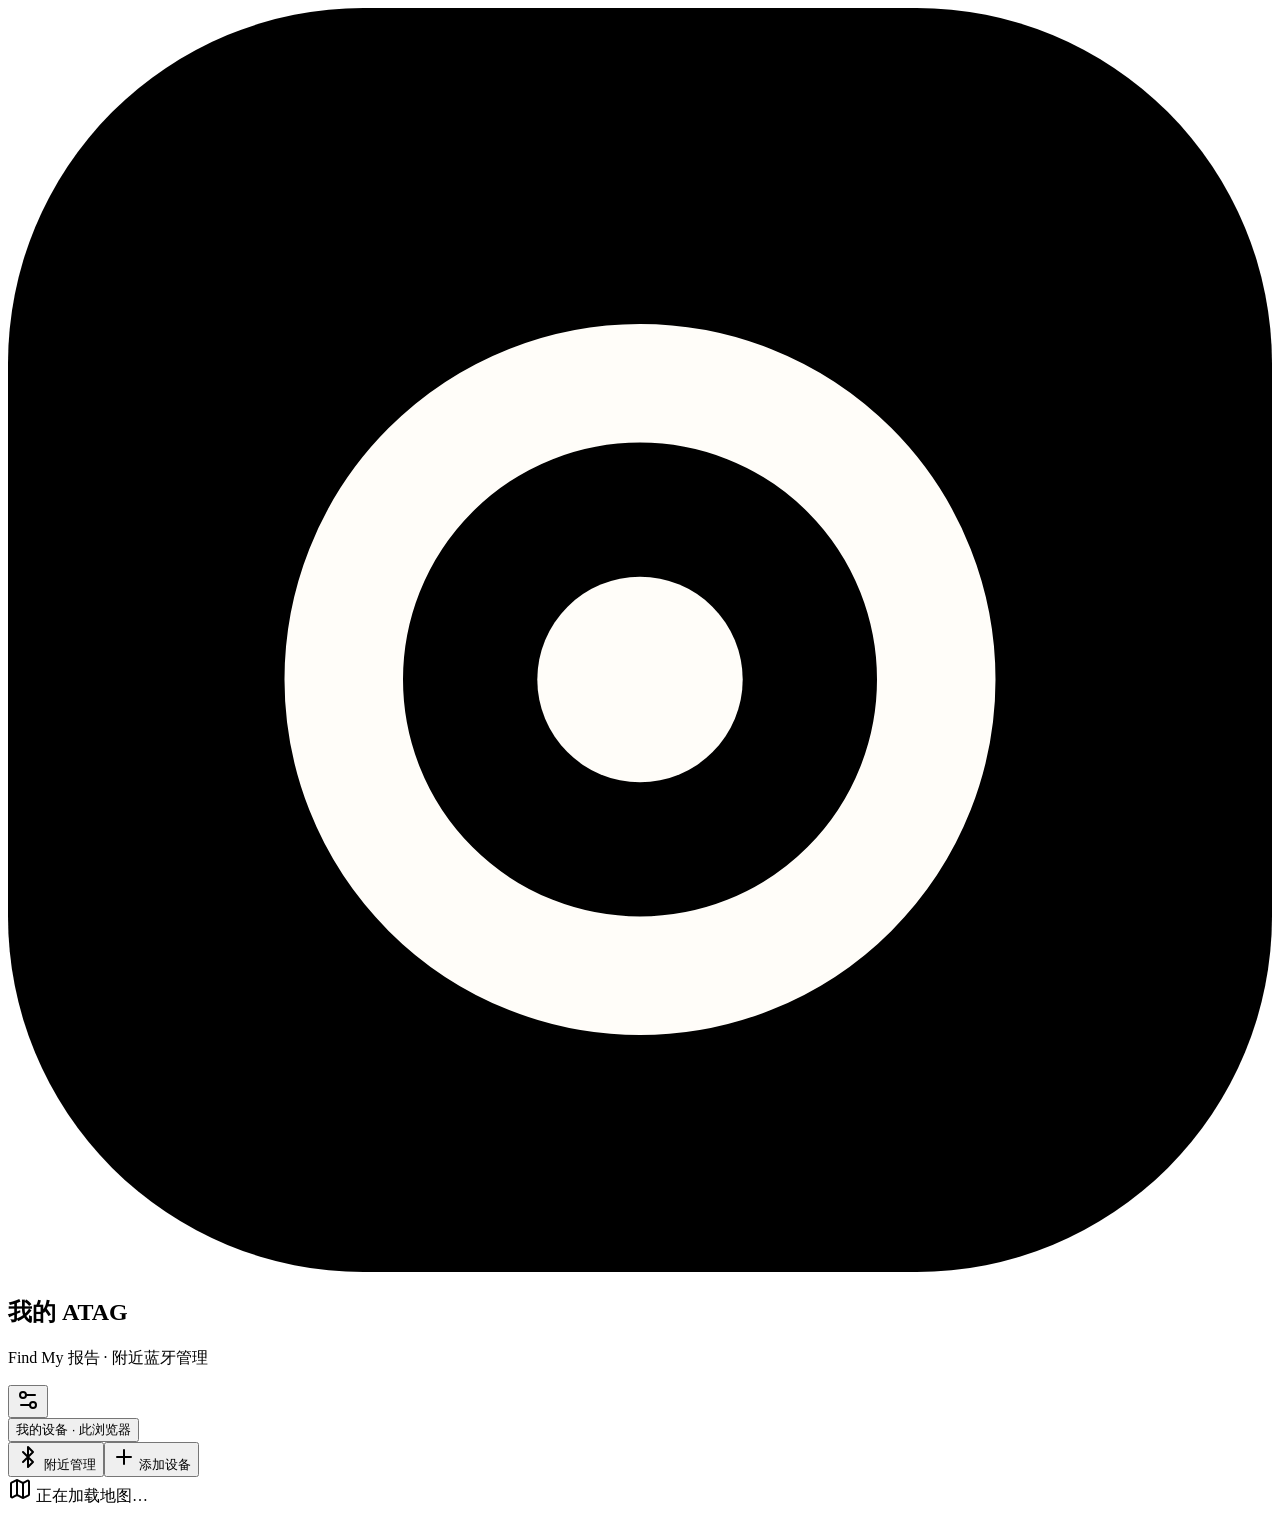
==== index.html @ 6f137159 "Deploy ATAG web app" ====
<!DOCTYPE html><html lang="zh-CN"><head><meta charSet="utf-8"/><meta name="viewport" content="width=device-width, initial-scale=1, viewport-fit=cover"/><link rel="stylesheet" href="/atag-pages/_next/static/chunks/0wrelt9ygqwjx.css" data-precedence="next"/><link rel="preload" as="script" fetchPriority="low" href="/atag-pages/_next/static/chunks/1inwntv0b4r-7.js"/><script src="/atag-pages/_next/static/chunks/3v2bp8_n-8gwi.js" async=""></script><script src="/atag-pages/_next/static/chunks/1mh6a-0e61pyc.js" async=""></script><script src="/atag-pages/_next/static/chunks/turbopack-0-n6zw86fvzth.js" async=""></script><script src="/atag-pages/_next/static/chunks/3fntmmi971322.js" async=""></script><script src="/atag-pages/_next/static/chunks/16djmba0nogy5.js" async=""></script><script src="/atag-pages/_next/static/chunks/20r5vywcfy02c.js" async=""></script><meta name="theme-color" content="#f3efe7"/><title>ATAG · 我的设备</title><meta name="description" content="管理自己的 ATAG：在地图上查看 Find My 位置报告，并通过附近蓝牙辨认、配置和管理 Tag。"/><link rel="shortcut icon" href="/atag-pages/favicon.svg"/><link rel="icon" href="/atag-pages/favicon.svg"/><script src="/atag-pages/_next/static/chunks/0cz1d0mv5g_q7.js" noModule=""></script></head><body class="antialiased"><div hidden=""><!--$--><!--/$--></div><div class="flex h-dvh overflow-hidden bg-paper text-ink"><aside class="flex w-[340px] shrink-0 flex-col border-r border-line xl:w-[360px]" aria-label="设备列表"><header class="flex items-center gap-2.5 px-4 pb-3 pt-4"><svg viewBox="0 0 32 32" aria-hidden="true" class="size-8"><rect width="32" height="32" rx="9" fill="var(--persimmon)"></rect><circle cx="16" cy="17" r="7.5" fill="none" stroke="#fffdf9" stroke-width="3"></circle><circle cx="16" cy="17" r="2.6" fill="#fffdf9"></circle><circle cx="24.5" cy="7.5" r="2" fill="var(--ink)"></circle></svg><div class="min-w-0 flex-1"><h1 class="text-[17px] font-semibold leading-tight tracking-tight">我的 ATAG</h1><p class="text-[12px] text-ink-faint">Find My 报告 · 附近蓝牙管理</p></div><button data-slot="button" data-variant="ghost" data-size="icon-sm" class="inline-flex shrink-0 items-center justify-center gap-2 rounded-md text-sm font-medium whitespace-nowrap transition-all outline-none focus-visible:border-ring focus-visible:ring-[3px] focus-visible:ring-ring/50 disabled:pointer-events-none disabled:opacity-50 aria-invalid:border-destructive aria-invalid:ring-destructive/20 dark:aria-invalid:ring-destructive/40 [&amp;_svg]:pointer-events-none [&amp;_svg]:shrink-0 [&amp;_svg:not([class*=&#x27;size-&#x27;])]:size-4 hover:bg-accent hover:text-accent-foreground dark:hover:bg-accent/50 size-8" aria-label="设置" title="设置"><svg xmlns="http://www.w3.org/2000/svg" width="24" height="24" viewBox="0 0 24 24" fill="none" stroke="currentColor" stroke-width="2" stroke-linecap="round" stroke-linejoin="round" class="lucide lucide-settings2 lucide-settings-2" aria-hidden="true"><path d="M14 17H5"></path><path d="M19 7h-9"></path><circle cx="17" cy="17" r="3"></circle><circle cx="7" cy="7" r="3"></circle></svg></button></header><div class="flex items-center justify-between gap-2 px-4 pb-2"><button type="button" class="flex items-center gap-1 rounded-full" aria-label="数据与刷新状态，打开设置"><span class="inline-flex h-6 shrink-0 items-center gap-1.5 rounded-full px-2.5 text-xs font-medium whitespace-nowrap bg-muted text-ink-soft">我的设备 · 此浏览器</span></button></div><div class="flex min-h-0 flex-1 flex-col"><div class="min-h-0 flex-1 overflow-y-auto scrollbar-thin"><div class="space-y-2 px-3 py-2" aria-busy="true" aria-label="正在载入设备"><div class="flex items-center gap-3 rounded-xl p-2.5"><span class="size-9 animate-pulse rounded-[10px] bg-muted"></span><span class="flex-1 space-y-2"><span class="block h-3 w-2/5 animate-pulse rounded bg-muted"></span><span class="block h-2.5 w-3/5 animate-pulse rounded bg-muted"></span></span></div><div class="flex items-center gap-3 rounded-xl p-2.5"><span class="size-9 animate-pulse rounded-[10px] bg-muted"></span><span class="flex-1 space-y-2"><span class="block h-3 w-2/5 animate-pulse rounded bg-muted"></span><span class="block h-2.5 w-3/5 animate-pulse rounded bg-muted"></span></span></div><div class="flex items-center gap-3 rounded-xl p-2.5"><span class="size-9 animate-pulse rounded-[10px] bg-muted"></span><span class="flex-1 space-y-2"><span class="block h-3 w-2/5 animate-pulse rounded bg-muted"></span><span class="block h-2.5 w-3/5 animate-pulse rounded bg-muted"></span></span></div></div></div></div><div class="grid grid-cols-2 gap-2 border-t border-line p-3"><button data-slot="button" data-variant="default" data-size="default" class="inline-flex shrink-0 items-center justify-center gap-2 rounded-md text-sm font-medium whitespace-nowrap transition-all outline-none focus-visible:border-ring focus-visible:ring-[3px] focus-visible:ring-ring/50 disabled:pointer-events-none disabled:opacity-50 aria-invalid:border-destructive aria-invalid:ring-destructive/20 dark:aria-invalid:ring-destructive/40 [&amp;_svg]:pointer-events-none [&amp;_svg]:shrink-0 [&amp;_svg:not([class*=&#x27;size-&#x27;])]:size-4 h-9 px-4 py-2 has-[&gt;svg]:px-3 bg-persimmon text-white hover:bg-persimmon-ink"><svg xmlns="http://www.w3.org/2000/svg" width="24" height="24" viewBox="0 0 24 24" fill="none" stroke="currentColor" stroke-width="2" stroke-linecap="round" stroke-linejoin="round" class="lucide lucide-bluetooth" aria-hidden="true"><path d="m7 7 10 10-5 5V2l5 5L7 17"></path></svg> 附近管理</button><button data-slot="button" data-variant="outline" data-size="default" class="inline-flex shrink-0 items-center justify-center gap-2 rounded-md text-sm font-medium whitespace-nowrap transition-all outline-none focus-visible:border-ring focus-visible:ring-[3px] focus-visible:ring-ring/50 disabled:pointer-events-none disabled:opacity-50 aria-invalid:border-destructive aria-invalid:ring-destructive/20 dark:aria-invalid:ring-destructive/40 [&amp;_svg]:pointer-events-none [&amp;_svg]:shrink-0 [&amp;_svg:not([class*=&#x27;size-&#x27;])]:size-4 border shadow-xs hover:bg-accent hover:text-accent-foreground dark:border-input dark:bg-input/30 dark:hover:bg-input/50 h-9 px-4 py-2 has-[&gt;svg]:px-3 bg-card"><svg xmlns="http://www.w3.org/2000/svg" width="24" height="24" viewBox="0 0 24 24" fill="none" stroke="currentColor" stroke-width="2" stroke-linecap="round" stroke-linejoin="round" class="lucide lucide-plus" aria-hidden="true"><path d="M5 12h14"></path><path d="M12 5v14"></path></svg> 添加设备</button></div></aside><main class="relative min-w-0 flex-1"><div class="relative isolate h-full w-full overflow-hidden bg-paper-deep"><div class="atag-map absolute inset-0 z-0" role="region" aria-label="设备位置地图"></div><div class="absolute inset-0 grid place-items-center text-sm text-ink-soft"><span class="inline-flex items-center gap-2"><svg xmlns="http://www.w3.org/2000/svg" width="24" height="24" viewBox="0 0 24 24" fill="none" stroke="currentColor" stroke-width="2" stroke-linecap="round" stroke-linejoin="round" class="lucide lucide-map size-4 animate-pulse" aria-hidden="true"><path d="M14.106 5.553a2 2 0 0 0 1.788 0l3.659-1.83A1 1 0 0 1 21 4.619v12.764a1 1 0 0 1-.553.894l-4.553 2.277a2 2 0 0 1-1.788 0l-4.212-2.106a2 2 0 0 0-1.788 0l-3.659 1.83A1 1 0 0 1 3 19.381V6.618a1 1 0 0 1 .553-.894l4.553-2.277a2 2 0 0 1 1.788 0z"></path><path d="M15 5.764v15"></path><path d="M9 3.236v15"></path></svg> 正在加载地图…</span></div></div></main></div><section aria-label="Notifications alt+T" tabindex="-1" aria-live="polite" aria-relevant="additions text" aria-atomic="false" data-react-aria-top-layer="true"></section><!--$--><!--/$--><script src="/atag-pages/_next/static/chunks/1inwntv0b4r-7.js" id="_R_" async=""></script><script>(self.__next_f=self.__next_f||[]).push([0])</script><script>self.__next_f.push([1,"1:\"$Sreact.fragment\"\n2:I[39756,[\"/atag-pages/_next/static/chunks/3fntmmi971322.js\"],\"default\"]\n3:I[37457,[\"/atag-pages/_next/static/chunks/3fntmmi971322.js\"],\"default\"]\n4:I[93240,[\"/atag-pages/_next/static/chunks/3fntmmi971322.js\",\"/atag-pages/_next/static/chunks/16djmba0nogy5.js\",\"/atag-pages/_next/static/chunks/20r5vywcfy02c.js\"],\"AtagApp\"]\n5:I[97367,[\"/atag-pages/_next/static/chunks/3fntmmi971322.js\"],\"OutletBoundary\"]\n6:\"$Sreact.suspense\"\n8:I[97367,[\"/atag-pages/_next/static/chunks/3fntmmi971322.js\"],\"ViewportBoundary\"]\na:I[97367,[\"/atag-pages/_next/static/chunks/3fntmmi971322.js\"],\"MetadataBoundary\"]\nc:I[68027,[\"/atag-pages/_next/static/chunks/3fntmmi971322.js\"],\"default\",1]\n:HL[\"/atag-pages/_next/static/chunks/0wrelt9ygqwjx.css\",\"style\"]\n"])</script><script>self.__next_f.push([1,"0:{\"P\":null,\"c\":[\"\",\"\"],\"q\":\"\",\"i\":false,\"f\":[[[\"\",{\"children\":[\"__PAGE__\",{},\"$undefined\",\"$undefined\",4608]},\"$undefined\",\"$undefined\",4624],[[\"$\",\"$1\",\"c\",{\"children\":[[[\"$\",\"link\",\"0\",{\"rel\":\"stylesheet\",\"href\":\"/atag-pages/_next/static/chunks/0wrelt9ygqwjx.css\",\"precedence\":\"next\",\"crossOrigin\":\"$undefined\",\"nonce\":\"$undefined\"}],[\"$\",\"script\",\"script-0\",{\"src\":\"/atag-pages/_next/static/chunks/3fntmmi971322.js\",\"async\":true,\"nonce\":\"$undefined\"}]],[\"$\",\"html\",null,{\"lang\":\"zh-CN\",\"children\":[\"$\",\"body\",null,{\"className\":\"antialiased\",\"children\":[\"$\",\"$L2\",null,{\"parallelRouterKey\":\"children\",\"error\":\"$undefined\",\"errorStyles\":\"$undefined\",\"errorScripts\":\"$undefined\",\"template\":[\"$\",\"$L3\",null,{}],\"templateStyles\":\"$undefined\",\"templateScripts\":\"$undefined\",\"notFound\":[[[\"$\",\"title\",null,{\"children\":\"404: This page could not be found.\"}],[\"$\",\"div\",null,{\"style\":{\"fontFamily\":\"system-ui,\\\"Segoe UI\\\",Roboto,Helvetica,Arial,sans-serif,\\\"Apple Color Emoji\\\",\\\"Segoe UI Emoji\\\"\",\"height\":\"100vh\",\"textAlign\":\"center\",\"display\":\"flex\",\"flexDirection\":\"column\",\"alignItems\":\"center\",\"justifyContent\":\"center\"},\"children\":[\"$\",\"div\",null,{\"children\":[[\"$\",\"style\",null,{\"dangerouslySetInnerHTML\":{\"__html\":\"body{color:#000;background:#fff;margin:0}.next-error-h1{border-right:1px solid rgba(0,0,0,.3)}@media (prefers-color-scheme:dark){body{color:#fff;background:#000}.next-error-h1{border-right:1px solid rgba(255,255,255,.3)}}\"}}],[\"$\",\"h1\",null,{\"className\":\"next-error-h1\",\"style\":{\"display\":\"inline-block\",\"margin\":\"0 20px 0 0\",\"padding\":\"0 23px 0 0\",\"fontSize\":24,\"fontWeight\":500,\"verticalAlign\":\"top\",\"lineHeight\":\"49px\"},\"children\":404}],[\"$\",\"div\",null,{\"style\":{\"display\":\"inline-block\"},\"children\":[\"$\",\"h2\",null,{\"style\":{\"fontSize\":14,\"fontWeight\":400,\"lineHeight\":\"49px\",\"margin\":0},\"children\":\"This page could not be found.\"}]}]]}]}]],[]],\"forbidden\":\"$undefined\",\"unauthorized\":\"$undefined\"}]}]}]]}],{\"children\":[[\"$\",\"$1\",\"c\",{\"children\":[[\"$\",\"$L4\",null,{}],[[\"$\",\"script\",\"script-0\",{\"src\":\"/atag-pages/_next/static/chunks/16djmba0nogy5.js\",\"async\":true,\"nonce\":\"$undefined\"}],[\"$\",\"script\",\"script-1\",{\"src\":\"/atag-pages/_next/static/chunks/20r5vywcfy02c.js\",\"async\":true,\"nonce\":\"$undefined\"}]],[\"$\",\"$L5\",null,{\"children\":[\"$\",\"$6\",null,{\"name\":\"Next.MetadataOutlet\",\"children\":\"$@7\"}]}]]}],{},null,false,null]},null,false,null],[\"$\",\"$1\",\"h\",{\"children\":[null,[\"$\",\"$L8\",null,{\"children\":\"$L9\"}],[\"$\",\"div\",null,{\"hidden\":true,\"children\":[\"$\",\"$La\",null,{\"children\":[\"$\",\"$6\",null,{\"name\":\"Next.Metadata\",\"children\":\"$Lb\"}]}]}],null]}],false]],\"m\":\"$undefined\",\"G\":[\"$c\",[[\"$\",\"link\",\"0\",{\"rel\":\"stylesheet\",\"href\":\"/atag-pages/_next/static/chunks/0wrelt9ygqwjx.css\",\"precedence\":\"next\",\"crossOrigin\":\"$undefined\",\"nonce\":\"$undefined\"}]]],\"S\":true,\"h\":null,\"r\":\"$undefined\",\"s\":\"$undefined\",\"a\":\"$undefined\",\"l\":\"$undefined\",\"p\":\"$undefined\",\"d\":\"$undefined\",\"b\":\"soEgmZu-Zek5198IyoVCa\"}\n"])</script><script>self.__next_f.push([1,"9:[[\"$\",\"meta\",\"0\",{\"charSet\":\"utf-8\"}],[\"$\",\"meta\",\"1\",{\"name\":\"viewport\",\"content\":\"width=device-width, initial-scale=1, viewport-fit=cover\"}],[\"$\",\"meta\",\"2\",{\"name\":\"theme-color\",\"content\":\"#f3efe7\"}]]\n"])</script><script>self.__next_f.push([1,"d:I[27201,[\"/atag-pages/_next/static/chunks/3fntmmi971322.js\"],\"IconMark\"]\n7:null\nb:[[\"$\",\"title\",\"0\",{\"children\":\"ATAG · 我的设备\"}],[\"$\",\"meta\",\"1\",{\"name\":\"description\",\"content\":\"管理自己的 ATAG：在地图上查看 Find My 位置报告，并通过附近蓝牙辨认、配置和管理 Tag。\"}],[\"$\",\"link\",\"2\",{\"rel\":\"shortcut icon\",\"href\":\"/atag-pages/favicon.svg\"}],[\"$\",\"link\",\"3\",{\"rel\":\"icon\",\"href\":\"/atag-pages/favicon.svg\"}],[\"$\",\"$Ld\",\"4\",{}]]\n"])</script></body></html>
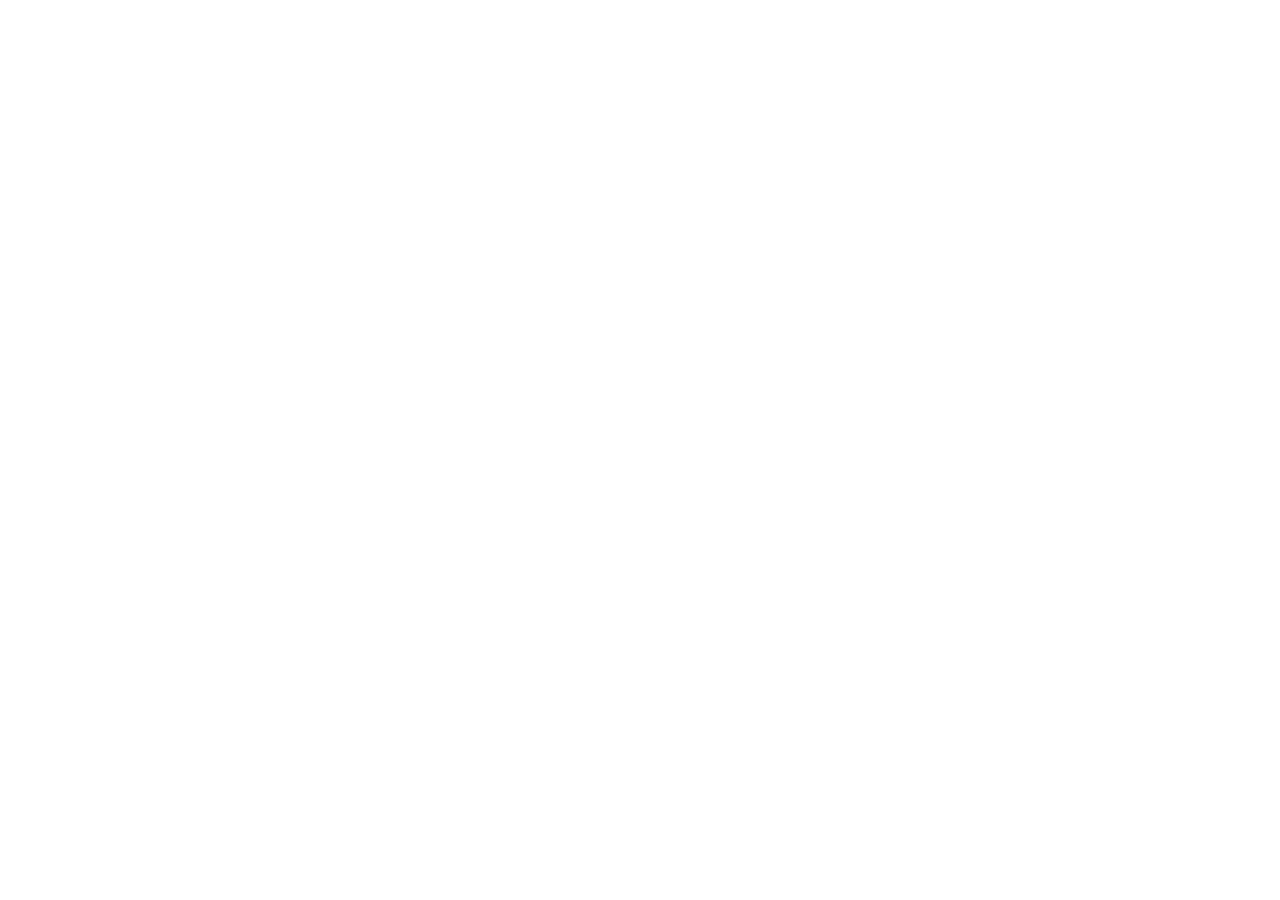
==== commit c1afbe14: "Redirect to the ATAG repository's Pages site" ====
--- a/index.html
+++ b/index.html
@@ -1 +1,13 @@
-<!DOCTYPE html><html lang="zh-CN"><head><meta charSet="utf-8"/><meta name="viewport" content="width=device-width, initial-scale=1, viewport-fit=cover"/><link rel="stylesheet" href="/atag-pages/_next/static/chunks/0wrelt9ygqwjx.css" data-precedence="next"/><link rel="preload" as="script" fetchPriority="low" href="/atag-pages/_next/static/chunks/1inwntv0b4r-7.js"/><script src="/atag-pages/_next/static/chunks/3v2bp8_n-8gwi.js" async=""></script><script src="/atag-pages/_next/static/chunks/1mh6a-0e61pyc.js" async=""></script><script src="/atag-pages/_next/static/chunks/turbopack-0-n6zw86fvzth.js" async=""></script><script src="/atag-pages/_next/static/chunks/3fntmmi971322.js" async=""></script><script src="/atag-pages/_next/static/chunks/16djmba0nogy5.js" async=""></script><script src="/atag-pages/_next/static/chunks/20r5vywcfy02c.js" async=""></script><meta name="theme-color" content="#f3efe7"/><title>ATAG · 我的设备</title><meta name="description" content="管理自己的 ATAG：在地图上查看 Find My 位置报告，并通过附近蓝牙辨认、配置和管理 Tag。"/><link rel="shortcut icon" href="/atag-pages/favicon.svg"/><link rel="icon" href="/atag-pages/favicon.svg"/><script src="/atag-pages/_next/static/chunks/0cz1d0mv5g_q7.js" noModule=""></script></head><body class="antialiased"><div hidden=""><!--$--><!--/$--></div><div class="flex h-dvh overflow-hidden bg-paper text-ink"><aside class="flex w-[340px] shrink-0 flex-col border-r border-line xl:w-[360px]" aria-label="设备列表"><header class="flex items-center gap-2.5 px-4 pb-3 pt-4"><svg viewBox="0 0 32 32" aria-hidden="true" class="size-8"><rect width="32" height="32" rx="9" fill="var(--persimmon)"></rect><circle cx="16" cy="17" r="7.5" fill="none" stroke="#fffdf9" stroke-width="3"></circle><circle cx="16" cy="17" r="2.6" fill="#fffdf9"></circle><circle cx="24.5" cy="7.5" r="2" fill="var(--ink)"></circle></svg><div class="min-w-0 flex-1"><h1 class="text-[17px] font-semibold leading-tight tracking-tight">我的 ATAG</h1><p class="text-[12px] text-ink-faint">Find My 报告 · 附近蓝牙管理</p></div><button data-slot="button" data-variant="ghost" data-size="icon-sm" class="inline-flex shrink-0 items-center justify-center gap-2 rounded-md text-sm font-medium whitespace-nowrap transition-all outline-none focus-visible:border-ring focus-visible:ring-[3px] focus-visible:ring-ring/50 disabled:pointer-events-none disabled:opacity-50 aria-invalid:border-destructive aria-invalid:ring-destructive/20 dark:aria-invalid:ring-destructive/40 [&amp;_svg]:pointer-events-none [&amp;_svg]:shrink-0 [&amp;_svg:not([class*=&#x27;size-&#x27;])]:size-4 hover:bg-accent hover:text-accent-foreground dark:hover:bg-accent/50 size-8" aria-label="设置" title="设置"><svg xmlns="http://www.w3.org/2000/svg" width="24" height="24" viewBox="0 0 24 24" fill="none" stroke="currentColor" stroke-width="2" stroke-linecap="round" stroke-linejoin="round" class="lucide lucide-settings2 lucide-settings-2" aria-hidden="true"><path d="M14 17H5"></path><path d="M19 7h-9"></path><circle cx="17" cy="17" r="3"></circle><circle cx="7" cy="7" r="3"></circle></svg></button></header><div class="flex items-center justify-between gap-2 px-4 pb-2"><button type="button" class="flex items-center gap-1 rounded-full" aria-label="数据与刷新状态，打开设置"><span class="inline-flex h-6 shrink-0 items-center gap-1.5 rounded-full px-2.5 text-xs font-medium whitespace-nowrap bg-muted text-ink-soft">我的设备 · 此浏览器</span></button></div><div class="flex min-h-0 flex-1 flex-col"><div class="min-h-0 flex-1 overflow-y-auto scrollbar-thin"><div class="space-y-2 px-3 py-2" aria-busy="true" aria-label="正在载入设备"><div class="flex items-center gap-3 rounded-xl p-2.5"><span class="size-9 animate-pulse rounded-[10px] bg-muted"></span><span class="flex-1 space-y-2"><span class="block h-3 w-2/5 animate-pulse rounded bg-muted"></span><span class="block h-2.5 w-3/5 animate-pulse rounded bg-muted"></span></span></div><div class="flex items-center gap-3 rounded-xl p-2.5"><span class="size-9 animate-pulse rounded-[10px] bg-muted"></span><span class="flex-1 space-y-2"><span class="block h-3 w-2/5 animate-pulse rounded bg-muted"></span><span class="block h-2.5 w-3/5 animate-pulse rounded bg-muted"></span></span></div><div class="flex items-center gap-3 rounded-xl p-2.5"><span class="size-9 animate-pulse rounded-[10px] bg-muted"></span><span class="flex-1 space-y-2"><span class="block h-3 w-2/5 animate-pulse rounded bg-muted"></span><span class="block h-2.5 w-3/5 animate-pulse rounded bg-muted"></span></span></div></div></div></div><div class="grid grid-cols-2 gap-2 border-t border-line p-3"><button data-slot="button" data-variant="default" data-size="default" class="inline-flex shrink-0 items-center justify-center gap-2 rounded-md text-sm font-medium whitespace-nowrap transition-all outline-none focus-visible:border-ring focus-visible:ring-[3px] focus-visible:ring-ring/50 disabled:pointer-events-none disabled:opacity-50 aria-invalid:border-destructive aria-invalid:ring-destructive/20 dark:aria-invalid:ring-destructive/40 [&amp;_svg]:pointer-events-none [&amp;_svg]:shrink-0 [&amp;_svg:not([class*=&#x27;size-&#x27;])]:size-4 h-9 px-4 py-2 has-[&gt;svg]:px-3 bg-persimmon text-white hover:bg-persimmon-ink"><svg xmlns="http://www.w3.org/2000/svg" width="24" height="24" viewBox="0 0 24 24" fill="none" stroke="currentColor" stroke-width="2" stroke-linecap="round" stroke-linejoin="round" class="lucide lucide-bluetooth" aria-hidden="true"><path d="m7 7 10 10-5 5V2l5 5L7 17"></path></svg> 附近管理</button><button data-slot="button" data-variant="outline" data-size="default" class="inline-flex shrink-0 items-center justify-center gap-2 rounded-md text-sm font-medium whitespace-nowrap transition-all outline-none focus-visible:border-ring focus-visible:ring-[3px] focus-visible:ring-ring/50 disabled:pointer-events-none disabled:opacity-50 aria-invalid:border-destructive aria-invalid:ring-destructive/20 dark:aria-invalid:ring-destructive/40 [&amp;_svg]:pointer-events-none [&amp;_svg]:shrink-0 [&amp;_svg:not([class*=&#x27;size-&#x27;])]:size-4 border shadow-xs hover:bg-accent hover:text-accent-foreground dark:border-input dark:bg-input/30 dark:hover:bg-input/50 h-9 px-4 py-2 has-[&gt;svg]:px-3 bg-card"><svg xmlns="http://www.w3.org/2000/svg" width="24" height="24" viewBox="0 0 24 24" fill="none" stroke="currentColor" stroke-width="2" stroke-linecap="round" stroke-linejoin="round" class="lucide lucide-plus" aria-hidden="true"><path d="M5 12h14"></path><path d="M12 5v14"></path></svg> 添加设备</button></div></aside><main class="relative min-w-0 flex-1"><div class="relative isolate h-full w-full overflow-hidden bg-paper-deep"><div class="atag-map absolute inset-0 z-0" role="region" aria-label="设备位置地图"></div><div class="absolute inset-0 grid place-items-center text-sm text-ink-soft"><span class="inline-flex items-center gap-2"><svg xmlns="http://www.w3.org/2000/svg" width="24" height="24" viewBox="0 0 24 24" fill="none" stroke="currentColor" stroke-width="2" stroke-linecap="round" stroke-linejoin="round" class="lucide lucide-map size-4 animate-pulse" aria-hidden="true"><path d="M14.106 5.553a2 2 0 0 0 1.788 0l3.659-1.83A1 1 0 0 1 21 4.619v12.764a1 1 0 0 1-.553.894l-4.553 2.277a2 2 0 0 1-1.788 0l-4.212-2.106a2 2 0 0 0-1.788 0l-3.659 1.83A1 1 0 0 1 3 19.381V6.618a1 1 0 0 1 .553-.894l4.553-2.277a2 2 0 0 1 1.788 0z"></path><path d="M15 5.764v15"></path><path d="M9 3.236v15"></path></svg> 正在加载地图…</span></div></div></main></div><section aria-label="Notifications alt+T" tabindex="-1" aria-live="polite" aria-relevant="additions text" aria-atomic="false" data-react-aria-top-layer="true"></section><!--$--><!--/$--><script src="/atag-pages/_next/static/chunks/1inwntv0b4r-7.js" id="_R_" async=""></script><script>(self.__next_f=self.__next_f||[]).push([0])</script><script>self.__next_f.push([1,"1:\"$Sreact.fragment\"\n2:I[39756,[\"/atag-pages/_next/static/chunks/3fntmmi971322.js\"],\"default\"]\n3:I[37457,[\"/atag-pages/_next/static/chunks/3fntmmi971322.js\"],\"default\"]\n4:I[93240,[\"/atag-pages/_next/static/chunks/3fntmmi971322.js\",\"/atag-pages/_next/static/chunks/16djmba0nogy5.js\",\"/atag-pages/_next/static/chunks/20r5vywcfy02c.js\"],\"AtagApp\"]\n5:I[97367,[\"/atag-pages/_next/static/chunks/3fntmmi971322.js\"],\"OutletBoundary\"]\n6:\"$Sreact.suspense\"\n8:I[97367,[\"/atag-pages/_next/static/chunks/3fntmmi971322.js\"],\"ViewportBoundary\"]\na:I[97367,[\"/atag-pages/_next/static/chunks/3fntmmi971322.js\"],\"MetadataBoundary\"]\nc:I[68027,[\"/atag-pages/_next/static/chunks/3fntmmi971322.js\"],\"default\",1]\n:HL[\"/atag-pages/_next/static/chunks/0wrelt9ygqwjx.css\",\"style\"]\n"])</script><script>self.__next_f.push([1,"0:{\"P\":null,\"c\":[\"\",\"\"],\"q\":\"\",\"i\":false,\"f\":[[[\"\",{\"children\":[\"__PAGE__\",{},\"$undefined\",\"$undefined\",4608]},\"$undefined\",\"$undefined\",4624],[[\"$\",\"$1\",\"c\",{\"children\":[[[\"$\",\"link\",\"0\",{\"rel\":\"stylesheet\",\"href\":\"/atag-pages/_next/static/chunks/0wrelt9ygqwjx.css\",\"precedence\":\"next\",\"crossOrigin\":\"$undefined\",\"nonce\":\"$undefined\"}],[\"$\",\"script\",\"script-0\",{\"src\":\"/atag-pages/_next/static/chunks/3fntmmi971322.js\",\"async\":true,\"nonce\":\"$undefined\"}]],[\"$\",\"html\",null,{\"lang\":\"zh-CN\",\"children\":[\"$\",\"body\",null,{\"className\":\"antialiased\",\"children\":[\"$\",\"$L2\",null,{\"parallelRouterKey\":\"children\",\"error\":\"$undefined\",\"errorStyles\":\"$undefined\",\"errorScripts\":\"$undefined\",\"template\":[\"$\",\"$L3\",null,{}],\"templateStyles\":\"$undefined\",\"templateScripts\":\"$undefined\",\"notFound\":[[[\"$\",\"title\",null,{\"children\":\"404: This page could not be found.\"}],[\"$\",\"div\",null,{\"style\":{\"fontFamily\":\"system-ui,\\\"Segoe UI\\\",Roboto,Helvetica,Arial,sans-serif,\\\"Apple Color Emoji\\\",\\\"Segoe UI Emoji\\\"\",\"height\":\"100vh\",\"textAlign\":\"center\",\"display\":\"flex\",\"flexDirection\":\"column\",\"alignItems\":\"center\",\"justifyContent\":\"center\"},\"children\":[\"$\",\"div\",null,{\"children\":[[\"$\",\"style\",null,{\"dangerouslySetInnerHTML\":{\"__html\":\"body{color:#000;background:#fff;margin:0}.next-error-h1{border-right:1px solid rgba(0,0,0,.3)}@media (prefers-color-scheme:dark){body{color:#fff;background:#000}.next-error-h1{border-right:1px solid rgba(255,255,255,.3)}}\"}}],[\"$\",\"h1\",null,{\"className\":\"next-error-h1\",\"style\":{\"display\":\"inline-block\",\"margin\":\"0 20px 0 0\",\"padding\":\"0 23px 0 0\",\"fontSize\":24,\"fontWeight\":500,\"verticalAlign\":\"top\",\"lineHeight\":\"49px\"},\"children\":404}],[\"$\",\"div\",null,{\"style\":{\"display\":\"inline-block\"},\"children\":[\"$\",\"h2\",null,{\"style\":{\"fontSize\":14,\"fontWeight\":400,\"lineHeight\":\"49px\",\"margin\":0},\"children\":\"This page could not be found.\"}]}]]}]}]],[]],\"forbidden\":\"$undefined\",\"unauthorized\":\"$undefined\"}]}]}]]}],{\"children\":[[\"$\",\"$1\",\"c\",{\"children\":[[\"$\",\"$L4\",null,{}],[[\"$\",\"script\",\"script-0\",{\"src\":\"/atag-pages/_next/static/chunks/16djmba0nogy5.js\",\"async\":true,\"nonce\":\"$undefined\"}],[\"$\",\"script\",\"script-1\",{\"src\":\"/atag-pages/_next/static/chunks/20r5vywcfy02c.js\",\"async\":true,\"nonce\":\"$undefined\"}]],[\"$\",\"$L5\",null,{\"children\":[\"$\",\"$6\",null,{\"name\":\"Next.MetadataOutlet\",\"children\":\"$@7\"}]}]]}],{},null,false,null]},null,false,null],[\"$\",\"$1\",\"h\",{\"children\":[null,[\"$\",\"$L8\",null,{\"children\":\"$L9\"}],[\"$\",\"div\",null,{\"hidden\":true,\"children\":[\"$\",\"$La\",null,{\"children\":[\"$\",\"$6\",null,{\"name\":\"Next.Metadata\",\"children\":\"$Lb\"}]}]}],null]}],false]],\"m\":\"$undefined\",\"G\":[\"$c\",[[\"$\",\"link\",\"0\",{\"rel\":\"stylesheet\",\"href\":\"/atag-pages/_next/static/chunks/0wrelt9ygqwjx.css\",\"precedence\":\"next\",\"crossOrigin\":\"$undefined\",\"nonce\":\"$undefined\"}]]],\"S\":true,\"h\":null,\"r\":\"$undefined\",\"s\":\"$undefined\",\"a\":\"$undefined\",\"l\":\"$undefined\",\"p\":\"$undefined\",\"d\":\"$undefined\",\"b\":\"soEgmZu-Zek5198IyoVCa\"}\n"])</script><script>self.__next_f.push([1,"9:[[\"$\",\"meta\",\"0\",{\"charSet\":\"utf-8\"}],[\"$\",\"meta\",\"1\",{\"name\":\"viewport\",\"content\":\"width=device-width, initial-scale=1, viewport-fit=cover\"}],[\"$\",\"meta\",\"2\",{\"name\":\"theme-color\",\"content\":\"#f3efe7\"}]]\n"])</script><script>self.__next_f.push([1,"d:I[27201,[\"/atag-pages/_next/static/chunks/3fntmmi971322.js\"],\"IconMark\"]\n7:null\nb:[[\"$\",\"title\",\"0\",{\"children\":\"ATAG · 我的设备\"}],[\"$\",\"meta\",\"1\",{\"name\":\"description\",\"content\":\"管理自己的 ATAG：在地图上查看 Find My 位置报告，并通过附近蓝牙辨认、配置和管理 Tag。\"}],[\"$\",\"link\",\"2\",{\"rel\":\"shortcut icon\",\"href\":\"/atag-pages/favicon.svg\"}],[\"$\",\"link\",\"3\",{\"rel\":\"icon\",\"href\":\"/atag-pages/favicon.svg\"}],[\"$\",\"$Ld\",\"4\",{}]]\n"])</script></body></html>+<!doctype html>
+<html lang="zh-CN">
+<head>
+  <meta charset="utf-8">
+  <meta name="viewport" content="width=device-width, initial-scale=1">
+  <meta http-equiv="refresh" content="0;url=https://lightsing.github.io/atag/">
+  <link rel="canonical" href="https://lightsing.github.io/atag/">
+  <title>ATAG 网页已迁移</title>
+</head>
+<body>
+  <p><a href="https://lightsing.github.io/atag/">打开 ATAG 网页</a></p>
+</body>
+</html>
